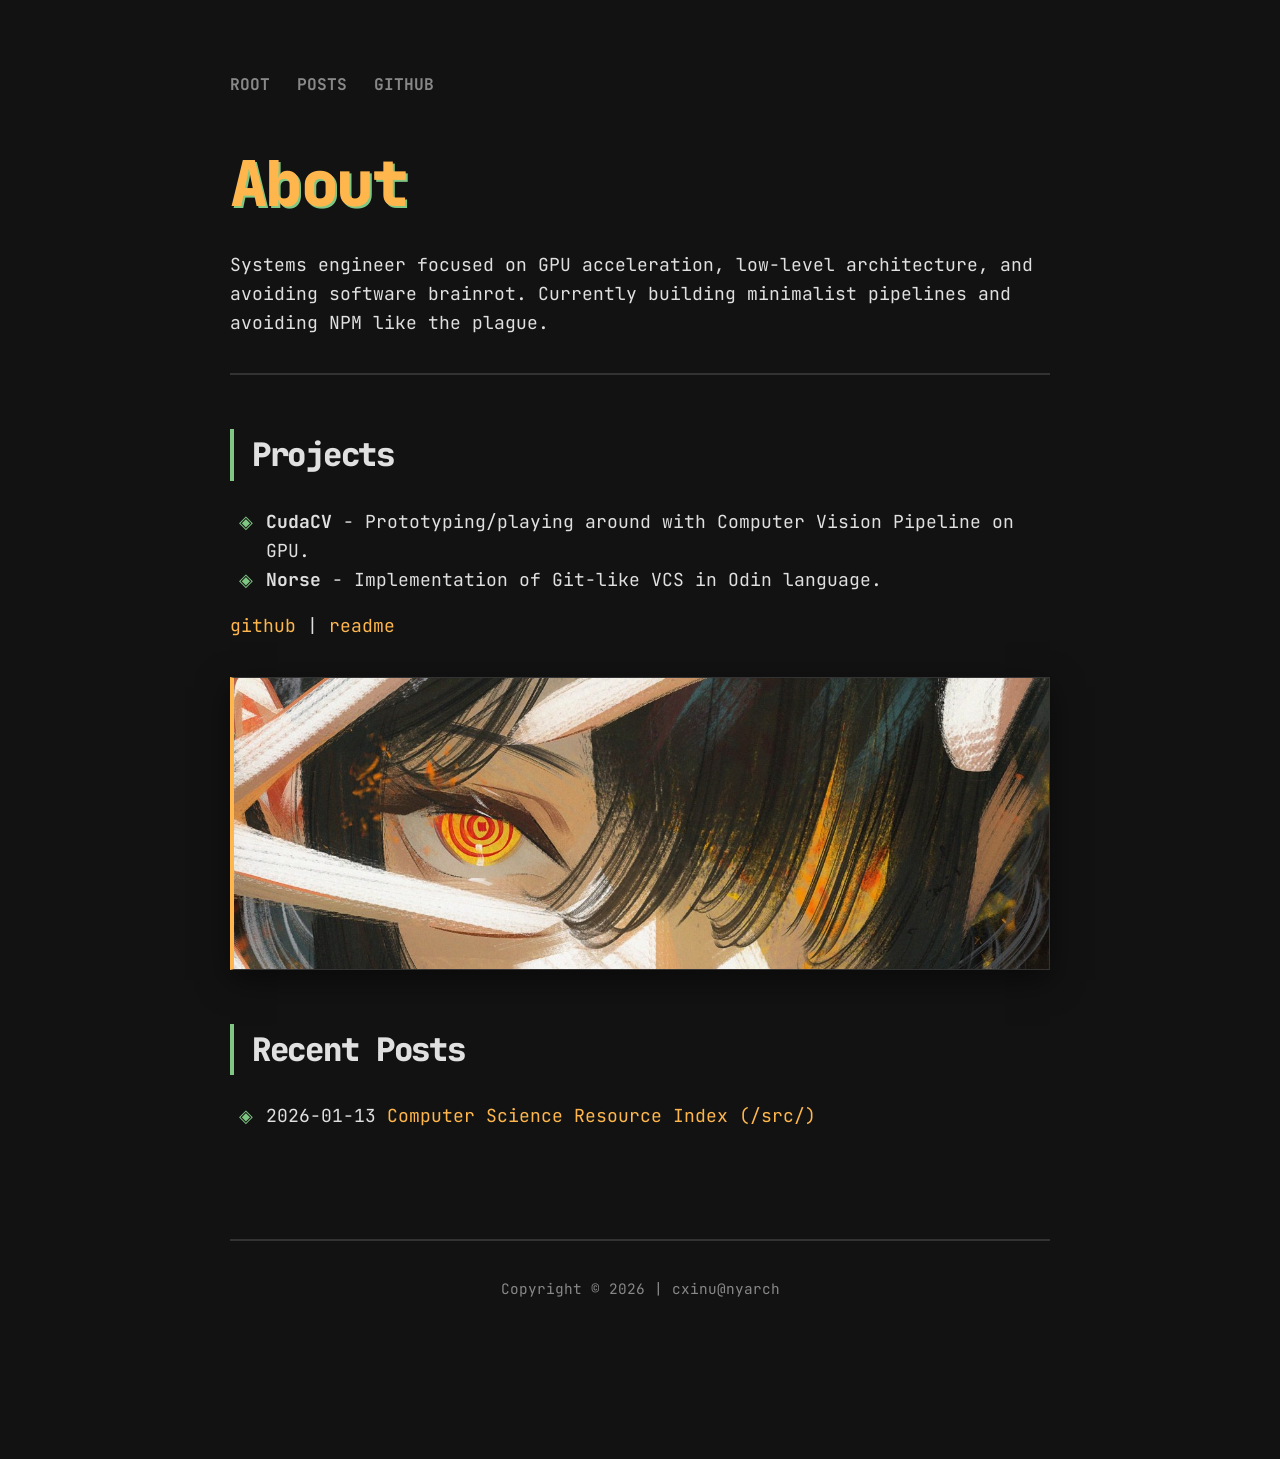
==== index.html @ b87929c8 "Deploying to gh-pages from @ cxinu/cxinu.github.io@9db32c6264796b5e9b99e9b0c9e79bfaf70ac9c3 🚀" ====
<!doctype html>
<html lang="en">
  <head>
    <meta charset="UTF-8" />
    <meta name="viewport" content="width=device-width, initial-scale=1.0" />
    <title></title>
    <style>
      :root {
        --bg: #171021;
        --text-main: #f0f0f4;
      }
      html {
        background-color: var(--bg);
        color: var(--text-main);
        visibility: hidden;
        opacity: 0;
      }
    </style>
    <link rel="preload" href="/style.css" as="style" />
    <link rel="stylesheet" href="/style.css" />
  </head>
  <body>
    <header>
      <nav>
        <a href="/">root</a>
        <a href="/posts/">posts</a>
        <a href="https://github.com/cxinu">github</a>
      </nav>
      <h1></h1>
    </header>

    <main>
      <h1 id="about">About</h1>
<p>Systems engineer focused on GPU acceleration, low-level architecture,
and avoiding software brainrot. Currently building minimalist pipelines
and avoiding NPM like the plague.</p>
<hr />
<h2 id="projects">Projects</h2>
<ul>
<li><strong>CudaCV</strong> - Prototyping/playing around with Computer
Vision Pipeline on GPU.</li>
<li><strong>Norse</strong> - Implementation of Git-like VCS in Odin
language.</li>
</ul>
<p><a href="https://github.com/cxinu">github</a> | <a
href="/readme.html">readme</a></p>
<img width="1280" height="410" src="/namber.jpg" alt="Reze Banner" class="full-width-banner">       <section id="recent-posts">
        <h2>Recent Posts</h2>
        <ul class='post-list'><li><span class='date'>2026-01-13</span> <a href='/posts/src_compilation.html'>Computer Science Resource Index (/src/)</a></li></ul>
      </section>
          </main>

    <footer>
      <hr />
      <p>Copyright © 2026 | cxinu@nyarch</p>
    </footer>
  </body>
</html>
---- style.css ----
@import url("https://fonts.googleapis.com/css2?family=JetBrains+Mono:wght@400;700;800&display=swap");

:root {
  /* Backgrounds - warm grey, not harsh purple/black */
  --bg: #121212; /* Material Design dark - proven for readability */
  --surface: #1e1e1e; /* Cards, tables, nav */
  --code-bg: #1a1a1a; /* Code blocks - subtle lift from bg */

  /* Text - amber/warm tones reduce blue light strain */
  --text-main: #e0e0e0; /* 87% white - max readability without harshness */
  --text-dim: #888888; /* 54% white - meets WCAG AA for secondary text */

  /* Accents - amber/orange is easiest on eyes in dark mode */
  --accent: #ffb74d; /* Soft amber - high visibility, low strain */
  --secondary: #81c784; /* Muted green - complements amber */

  /* Borders */
  --border: #333333; /* Subtle 20% white */
}

html {
  font-size: 18px;

  visibility: visible;
  opacity: 1;
  transition: opacity 0.3s ease;
}

body {
  background-color: var(--bg);
  color: var(--text-main);
  font-family: "JetBrains Mono", "Fira Code", monospace;
  line-height: 1.6; /* Increased line-height for airiness */
  max-width: 820px;
  margin: 0 auto;
  padding: 4rem 2rem;
  -webkit-font-smoothing: antialiased;
  font-size: 1rem; /* This now refers to the 18px base */
  overflow-x: hidden;
}

/* Typography */
h1,
h2,
h3 {
  font-weight: 800;
  margin-top: 3rem;
  color: var(--text-main);
  letter-spacing: -0.04em;
}

h1 {
  font-size: clamp(2.5rem, 8vw, 3.5rem);
  line-height: 1;
  margin-bottom: 2rem;
  color: var(--accent);
  text-shadow: 2px 2px 0px var(--secondary); /* Retro-modern offset */
}

h2 {
  font-size: 1.8rem;
  color: var(--text-main);
  border-left: 4px solid var(--secondary);
  padding-left: 1rem;
}

a {
  color: var(--accent);
  text-decoration: none;
  transition: all 0.2s ease-in-out;
}

a:hover {
  color: var(--text-main);
  background: linear-gradient(0deg, var(--accent) 2px, transparent 2px);
}

/* Technical Blocks - Fixed Borders & Font Size */
pre.sourceCode {
  font-size: 0.95rem;
  line-height: 1.6;
  margin: 1.25rem 0;
  padding: 1rem;
  overflow-x: auto;
  border-radius: 2px;
  border: 1px solid var(--border);
  border-left: 4px solid var(--accent);
  background-color: var(--code-bg);
  -webkit-overflow-scrolling: touch;
}

div.sourceCode > pre > code {
  background: transparent !important;
  padding: 0 !important;
  color: var(--text-main);
  font-family: "JetBrains Mono", "Fira Code", monospace;
  font-size: inherit;
}

.kw {
  color: var(--accent);
  font-weight: bold;
} /* Keywords */
.st,
.ch {
  color: var(--secondary);
} /* Strings/Chars */
.dv,
.bn,
.fl {
  color: var(--secondary);
} /* Numbers */
.co {
  color: var(--text-dim);
  font-style: italic;
} /* Comments */
.fu {
  color: #fff;
} /* Functions */

/* Navigation */
header {
  margin-bottom: 2rem;
}

nav {
  display: flex;
  flex-wrap: wrap;
  gap: 1.5rem;
  margin-bottom: 3rem;
  font-weight: 700;
}

nav a {
  background: none !important; /* Overriding the link gradient for nav */
  color: var(--text-dim) !important;
  font-size: 0.9rem;
  text-transform: uppercase;
  border: none !important;
}

nav a:hover {
  color: var(--accent) !important;
}

/* Footer & hr */
footer {
  margin-top: 6rem;
  padding-bottom: 4rem;
  color: var(--text-dim);
  font-size: 0.8rem;
  text-align: center;
}

hr {
  border: 0.5px solid var(--border);
  margin: 2rem 0;
}

/* Bullet Points */
ul {
  padding-left: 0.5rem;
}
li {
  list-style: none;
  padding-left: 1.5rem;
  position: relative;
}

li::before {
  content: "◈";
  position: absolute;
  left: 0;
  color: var(--secondary);
}

/* Tables */
.table-container {
  width: 100%;
  overflow-x: auto;
  -webkit-overflow-scrolling: touch;
}

table {
  width: 100%;
  margin: 3rem 0;
  border-collapse: collapse;
  min-width: 500px;
}

th {
  text-align: left;
  text-transform: uppercase;
  font-size: 0.75rem;
  color: var(--text-dim);
  padding: 1rem;
  background: var(--surface);
}

td {
  padding: 1rem;
  border-bottom: 1px solid var(--border);
}

/* Selection */
::selection {
  background: var(--accent);
  color: var(--bg);
}

/* Styling for images rendered via Markdown */
img {
  max-width: 100%;
  height: auto;
  display: block;
  margin: 2rem 0;

  /* Matching your 'sourceCode' block style */
  border: 1px solid var(--border);
  border-left: 4px solid var(--accent);

  /* Soft glow/shadow for the noir look */
  box-shadow: 0 4px 20px rgba(0, 0, 0, 0.4);
}

img.full-width-banner {
  width: 150%;
  height: auto;
  display: block;
  margin: 2rem 0;

  border: 1px solid var(--border);
  border-left: 4px solid var(--accent);

  box-shadow: 0 10px 30px rgba(0, 0, 0, 0.5);
  box-sizing: border-box; /* Removes any default padding from parent elements */
}

@media (max-width: 768px) {
  body {
    padding: 2rem 1.25rem; /* Tighter padding for mobile */
  }

  h1 {
    text-shadow: 1.5px 1.5px 0px var(--secondary); /* Subtle shadow reduction */
    margin: 1.5rem 0;
  }

  nav {
    gap: 2rem;
    justify-content: center; /* Center nav on mobile */
    margin-bottom: 0rem;
  }

  nav a {
    font-size: 0.8rem;
  }

  /* Reduce spacing for mobile flow */
  h2 {
    font-size: 1.5rem;
    margin-top: 2rem;
  }

  footer {
    margin-top: 4rem;
  }
}

/* Handling extremely small screens */
@media (max-width: 480px) {
  html {
    font-size: 15px; /* Slightly smaller base for very small phones */
  }
}
---- style.css ----
@import url("https://fonts.googleapis.com/css2?family=JetBrains+Mono:wght@400;700;800&display=swap");

:root {
  /* Backgrounds - warm grey, not harsh purple/black */
  --bg: #121212; /* Material Design dark - proven for readability */
  --surface: #1e1e1e; /* Cards, tables, nav */
  --code-bg: #1a1a1a; /* Code blocks - subtle lift from bg */

  /* Text - amber/warm tones reduce blue light strain */
  --text-main: #e0e0e0; /* 87% white - max readability without harshness */
  --text-dim: #888888; /* 54% white - meets WCAG AA for secondary text */

  /* Accents - amber/orange is easiest on eyes in dark mode */
  --accent: #ffb74d; /* Soft amber - high visibility, low strain */
  --secondary: #81c784; /* Muted green - complements amber */

  /* Borders */
  --border: #333333; /* Subtle 20% white */
}

html {
  font-size: 18px;

  visibility: visible;
  opacity: 1;
  transition: opacity 0.3s ease;
}

body {
  background-color: var(--bg);
  color: var(--text-main);
  font-family: "JetBrains Mono", "Fira Code", monospace;
  line-height: 1.6; /* Increased line-height for airiness */
  max-width: 820px;
  margin: 0 auto;
  padding: 4rem 2rem;
  -webkit-font-smoothing: antialiased;
  font-size: 1rem; /* This now refers to the 18px base */
  overflow-x: hidden;
}

/* Typography */
h1,
h2,
h3 {
  font-weight: 800;
  margin-top: 3rem;
  color: var(--text-main);
  letter-spacing: -0.04em;
}

h1 {
  font-size: clamp(2.5rem, 8vw, 3.5rem);
  line-height: 1;
  margin-bottom: 2rem;
  color: var(--accent);
  text-shadow: 2px 2px 0px var(--secondary); /* Retro-modern offset */
}

h2 {
  font-size: 1.8rem;
  color: var(--text-main);
  border-left: 4px solid var(--secondary);
  padding-left: 1rem;
}

a {
  color: var(--accent);
  text-decoration: none;
  transition: all 0.2s ease-in-out;
}

a:hover {
  color: var(--text-main);
  background: linear-gradient(0deg, var(--accent) 2px, transparent 2px);
}

/* Technical Blocks - Fixed Borders & Font Size */
pre.sourceCode {
  font-size: 0.95rem;
  line-height: 1.6;
  margin: 1.25rem 0;
  padding: 1rem;
  overflow-x: auto;
  border-radius: 2px;
  border: 1px solid var(--border);
  border-left: 4px solid var(--accent);
  background-color: var(--code-bg);
  -webkit-overflow-scrolling: touch;
}

div.sourceCode > pre > code {
  background: transparent !important;
  padding: 0 !important;
  color: var(--text-main);
  font-family: "JetBrains Mono", "Fira Code", monospace;
  font-size: inherit;
}

.kw {
  color: var(--accent);
  font-weight: bold;
} /* Keywords */
.st,
.ch {
  color: var(--secondary);
} /* Strings/Chars */
.dv,
.bn,
.fl {
  color: var(--secondary);
} /* Numbers */
.co {
  color: var(--text-dim);
  font-style: italic;
} /* Comments */
.fu {
  color: #fff;
} /* Functions */

/* Navigation */
header {
  margin-bottom: 2rem;
}

nav {
  display: flex;
  flex-wrap: wrap;
  gap: 1.5rem;
  margin-bottom: 3rem;
  font-weight: 700;
}

nav a {
  background: none !important; /* Overriding the link gradient for nav */
  color: var(--text-dim) !important;
  font-size: 0.9rem;
  text-transform: uppercase;
  border: none !important;
}

nav a:hover {
  color: var(--accent) !important;
}

/* Footer & hr */
footer {
  margin-top: 6rem;
  padding-bottom: 4rem;
  color: var(--text-dim);
  font-size: 0.8rem;
  text-align: center;
}

hr {
  border: 0.5px solid var(--border);
  margin: 2rem 0;
}

/* Bullet Points */
ul {
  padding-left: 0.5rem;
}
li {
  list-style: none;
  padding-left: 1.5rem;
  position: relative;
}

li::before {
  content: "◈";
  position: absolute;
  left: 0;
  color: var(--secondary);
}

/* Tables */
.table-container {
  width: 100%;
  overflow-x: auto;
  -webkit-overflow-scrolling: touch;
}

table {
  width: 100%;
  margin: 3rem 0;
  border-collapse: collapse;
  min-width: 500px;
}

th {
  text-align: left;
  text-transform: uppercase;
  font-size: 0.75rem;
  color: var(--text-dim);
  padding: 1rem;
  background: var(--surface);
}

td {
  padding: 1rem;
  border-bottom: 1px solid var(--border);
}

/* Selection */
::selection {
  background: var(--accent);
  color: var(--bg);
}

/* Styling for images rendered via Markdown */
img {
  max-width: 100%;
  height: auto;
  display: block;
  margin: 2rem 0;

  /* Matching your 'sourceCode' block style */
  border: 1px solid var(--border);
  border-left: 4px solid var(--accent);

  /* Soft glow/shadow for the noir look */
  box-shadow: 0 4px 20px rgba(0, 0, 0, 0.4);
}

img.full-width-banner {
  width: 150%;
  height: auto;
  display: block;
  margin: 2rem 0;

  border: 1px solid var(--border);
  border-left: 4px solid var(--accent);

  box-shadow: 0 10px 30px rgba(0, 0, 0, 0.5);
  box-sizing: border-box; /* Removes any default padding from parent elements */
}

@media (max-width: 768px) {
  body {
    padding: 2rem 1.25rem; /* Tighter padding for mobile */
  }

  h1 {
    text-shadow: 1.5px 1.5px 0px var(--secondary); /* Subtle shadow reduction */
    margin: 1.5rem 0;
  }

  nav {
    gap: 2rem;
    justify-content: center; /* Center nav on mobile */
    margin-bottom: 0rem;
  }

  nav a {
    font-size: 0.8rem;
  }

  /* Reduce spacing for mobile flow */
  h2 {
    font-size: 1.5rem;
    margin-top: 2rem;
  }

  footer {
    margin-top: 4rem;
  }
}

/* Handling extremely small screens */
@media (max-width: 480px) {
  html {
    font-size: 15px; /* Slightly smaller base for very small phones */
  }
}
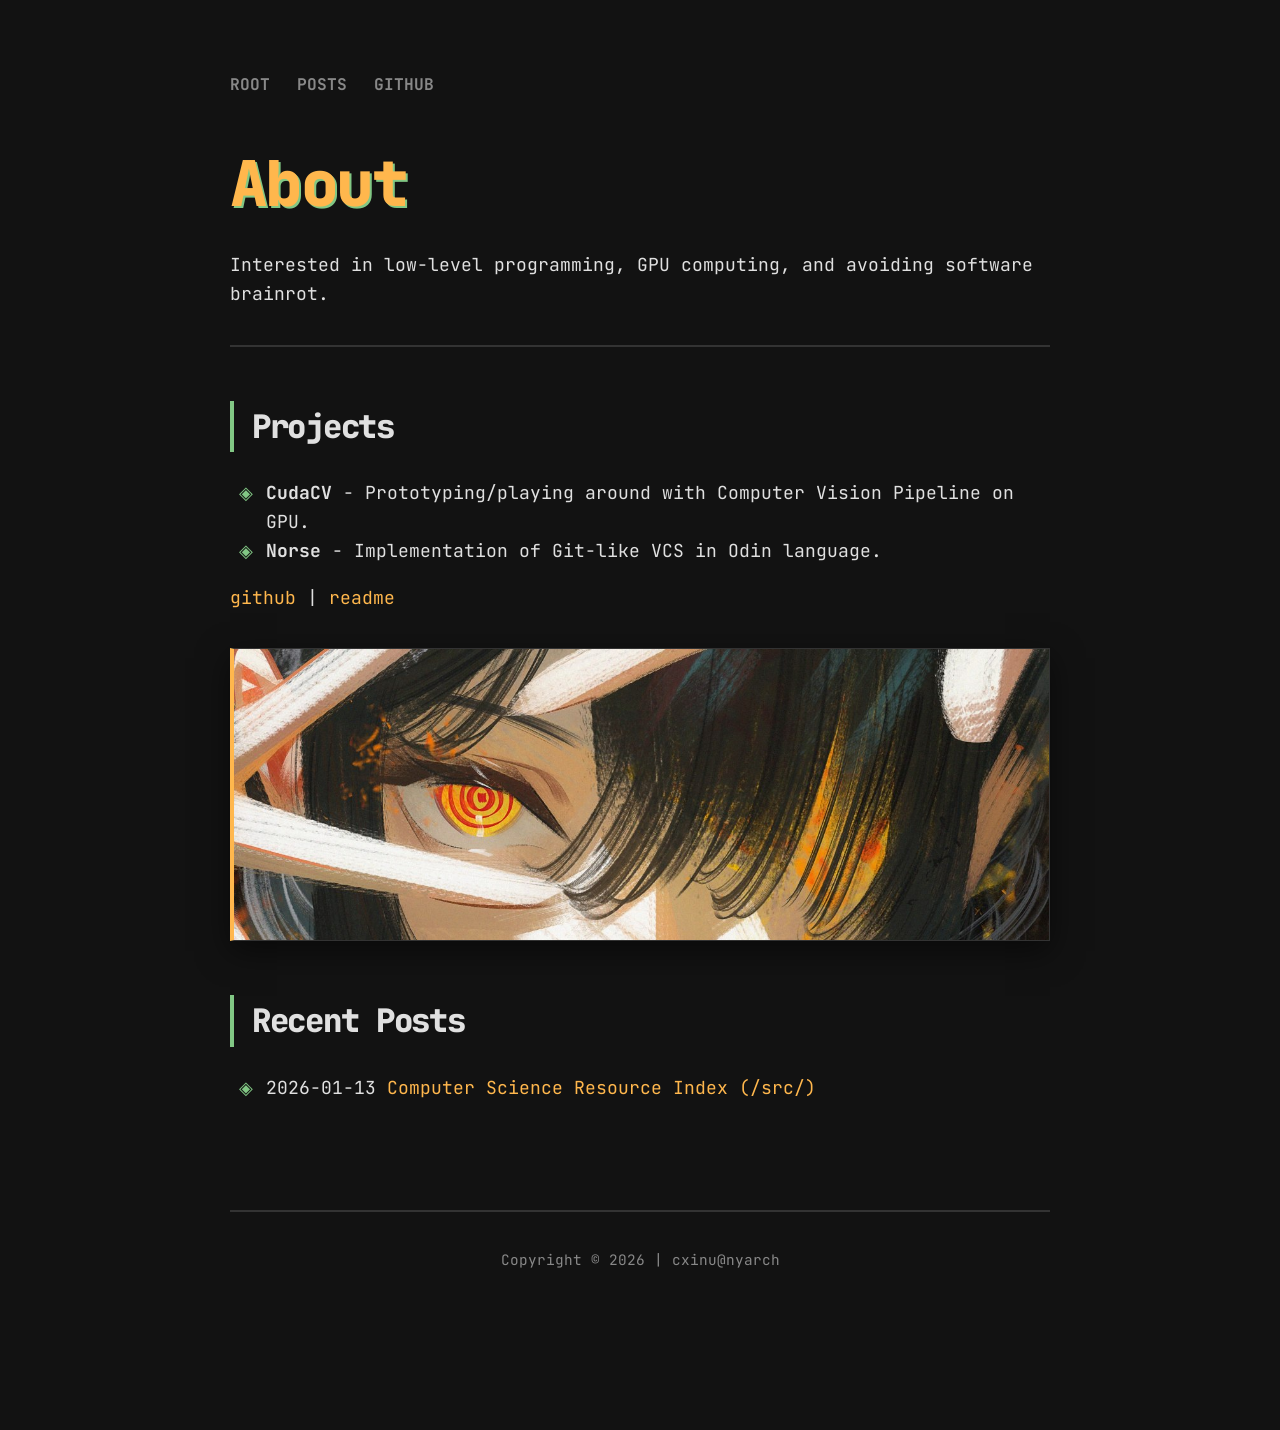
==== commit 3159fe4d: "Deploying to gh-pages from @ cxinu/cxinu.github.io@fb3593a546b38d68cb28f20b3c7fe7ab348e4f0b 🚀" ====
--- a/index.html
+++ b/index.html
@@ -31,9 +31,8 @@
 
     <main>
       <h1 id="about">About</h1>
-<p>Systems engineer focused on GPU acceleration, low-level architecture,
-and avoiding software brainrot. Currently building minimalist pipelines
-and avoiding NPM like the plague.</p>
+<p>Interested in low-level programming, GPU computing, and avoiding
+software brainrot.</p>
 <hr />
 <h2 id="projects">Projects</h2>
 <ul>
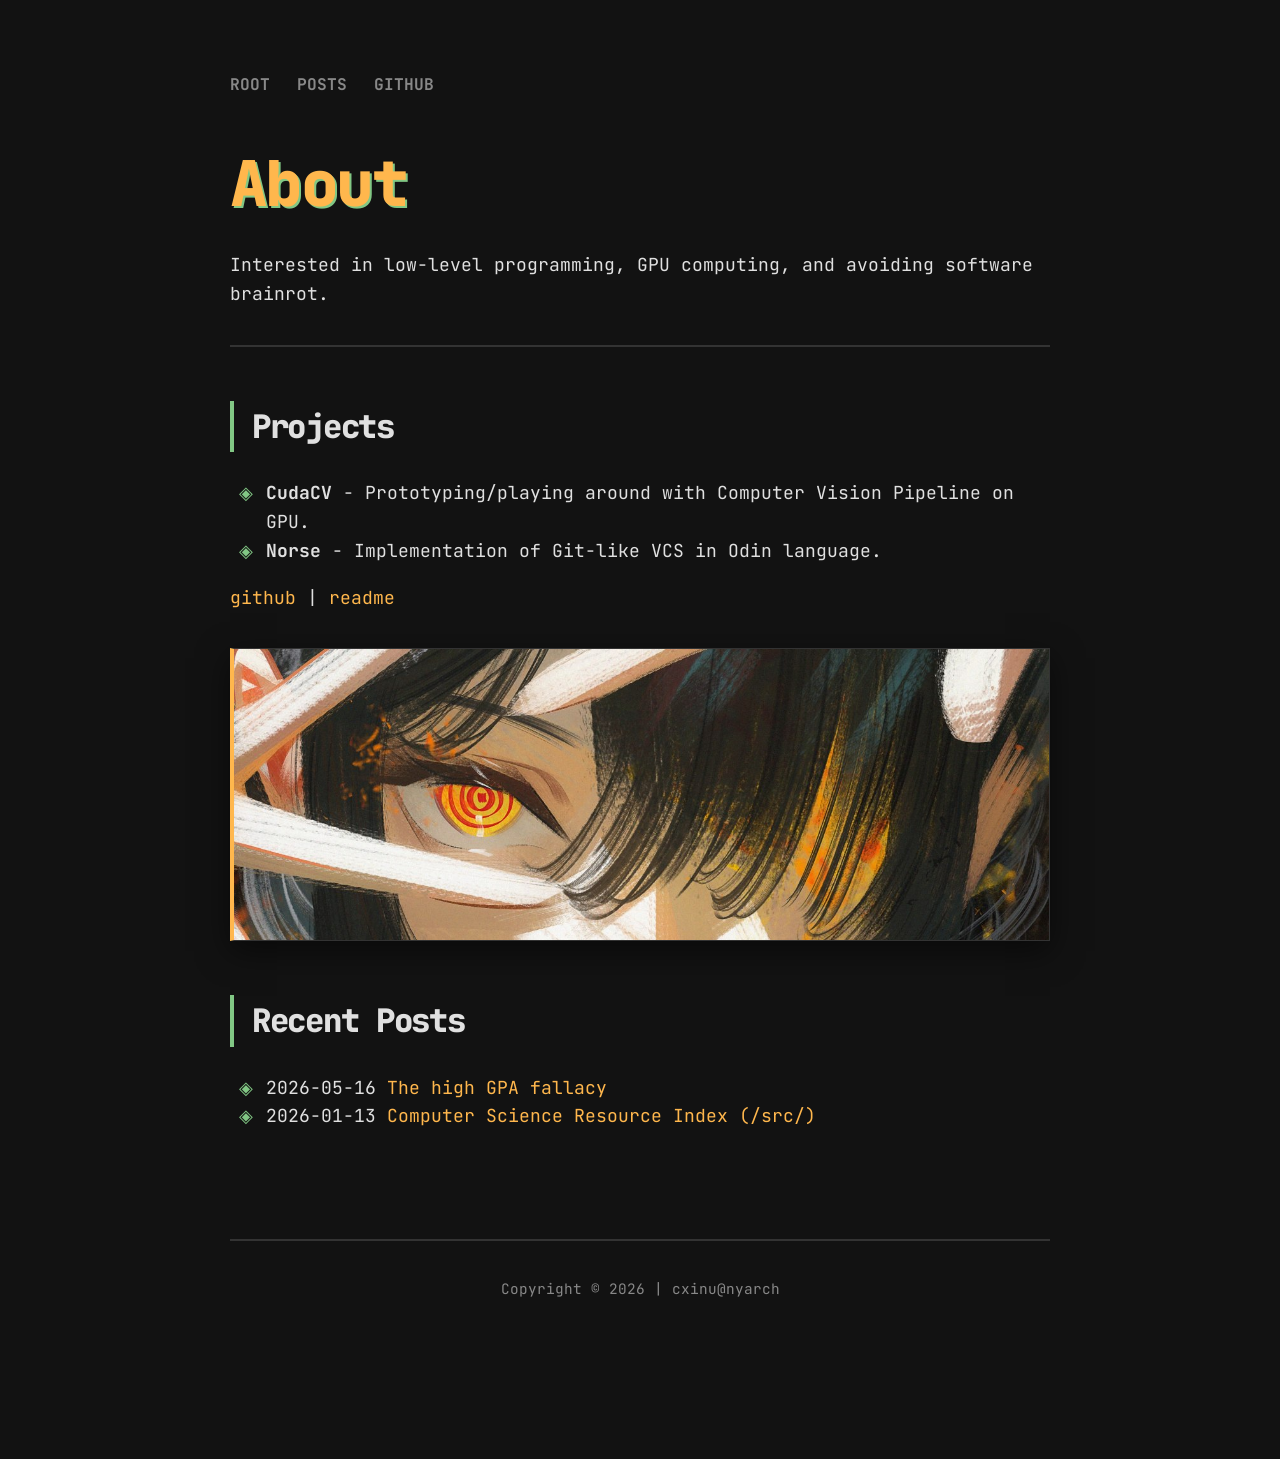
==== commit 189fea63: "Deploying to gh-pages from @ cxinu/cxinu.github.io@1834432ec4cec4b5831ed2e80efe052ad55216d0 🚀" ====
--- a/index.html
+++ b/index.html
@@ -45,7 +45,7 @@
 href="/readme.html">readme</a></p>
 <img width="1280" height="410" src="/namber.jpg" alt="Reze Banner" class="full-width-banner">       <section id="recent-posts">
         <h2>Recent Posts</h2>
-        <ul class='post-list'><li><span class='date'>2026-01-13</span> <a href='/posts/src_compilation.html'>Computer Science Resource Index (/src/)</a></li></ul>
+        <ul class='post-list'><li><span class='date'>2026-05-16</span> <a href='/posts/high GPA fallacy.html'>The high GPA fallacy</a></li><li><span class='date'>2026-01-13</span> <a href='/posts/src_compilation.html'>Computer Science Resource Index (/src/)</a></li></ul>
       </section>
           </main>
 
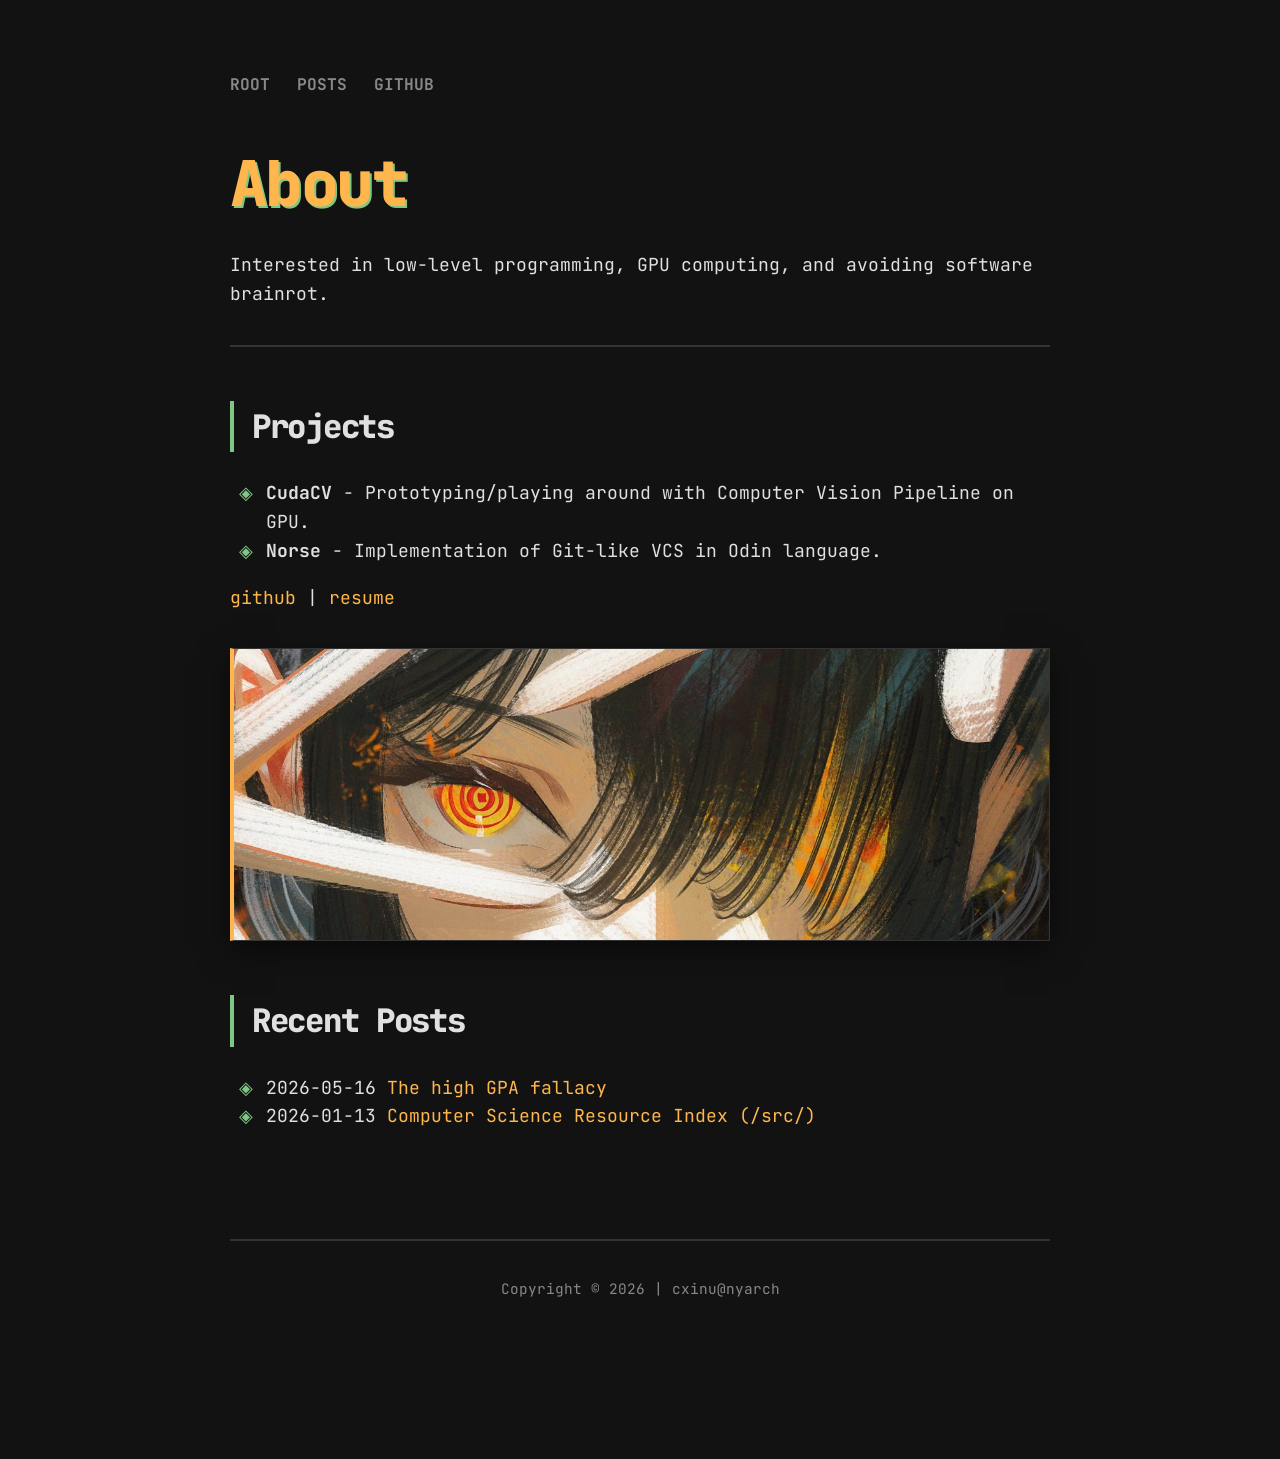
==== commit 9d87a7ee: "Deploying to gh-pages from @ cxinu/cxinu.github.io@52cdb68c934bab3043720d1aa2394391263160cb 🚀" ====
--- a/index.html
+++ b/index.html
@@ -42,7 +42,7 @@
 language.</li>
 </ul>
 <p><a href="https://github.com/cxinu">github</a> | <a
-href="/readme.html">readme</a></p>
+href="/resume.pdf">resume</a></p>
 <img width="1280" height="410" src="/namber.jpg" alt="Reze Banner" class="full-width-banner">       <section id="recent-posts">
         <h2>Recent Posts</h2>
         <ul class='post-list'><li><span class='date'>2026-05-16</span> <a href='/posts/high GPA fallacy.html'>The high GPA fallacy</a></li><li><span class='date'>2026-01-13</span> <a href='/posts/src_compilation.html'>Computer Science Resource Index (/src/)</a></li></ul>
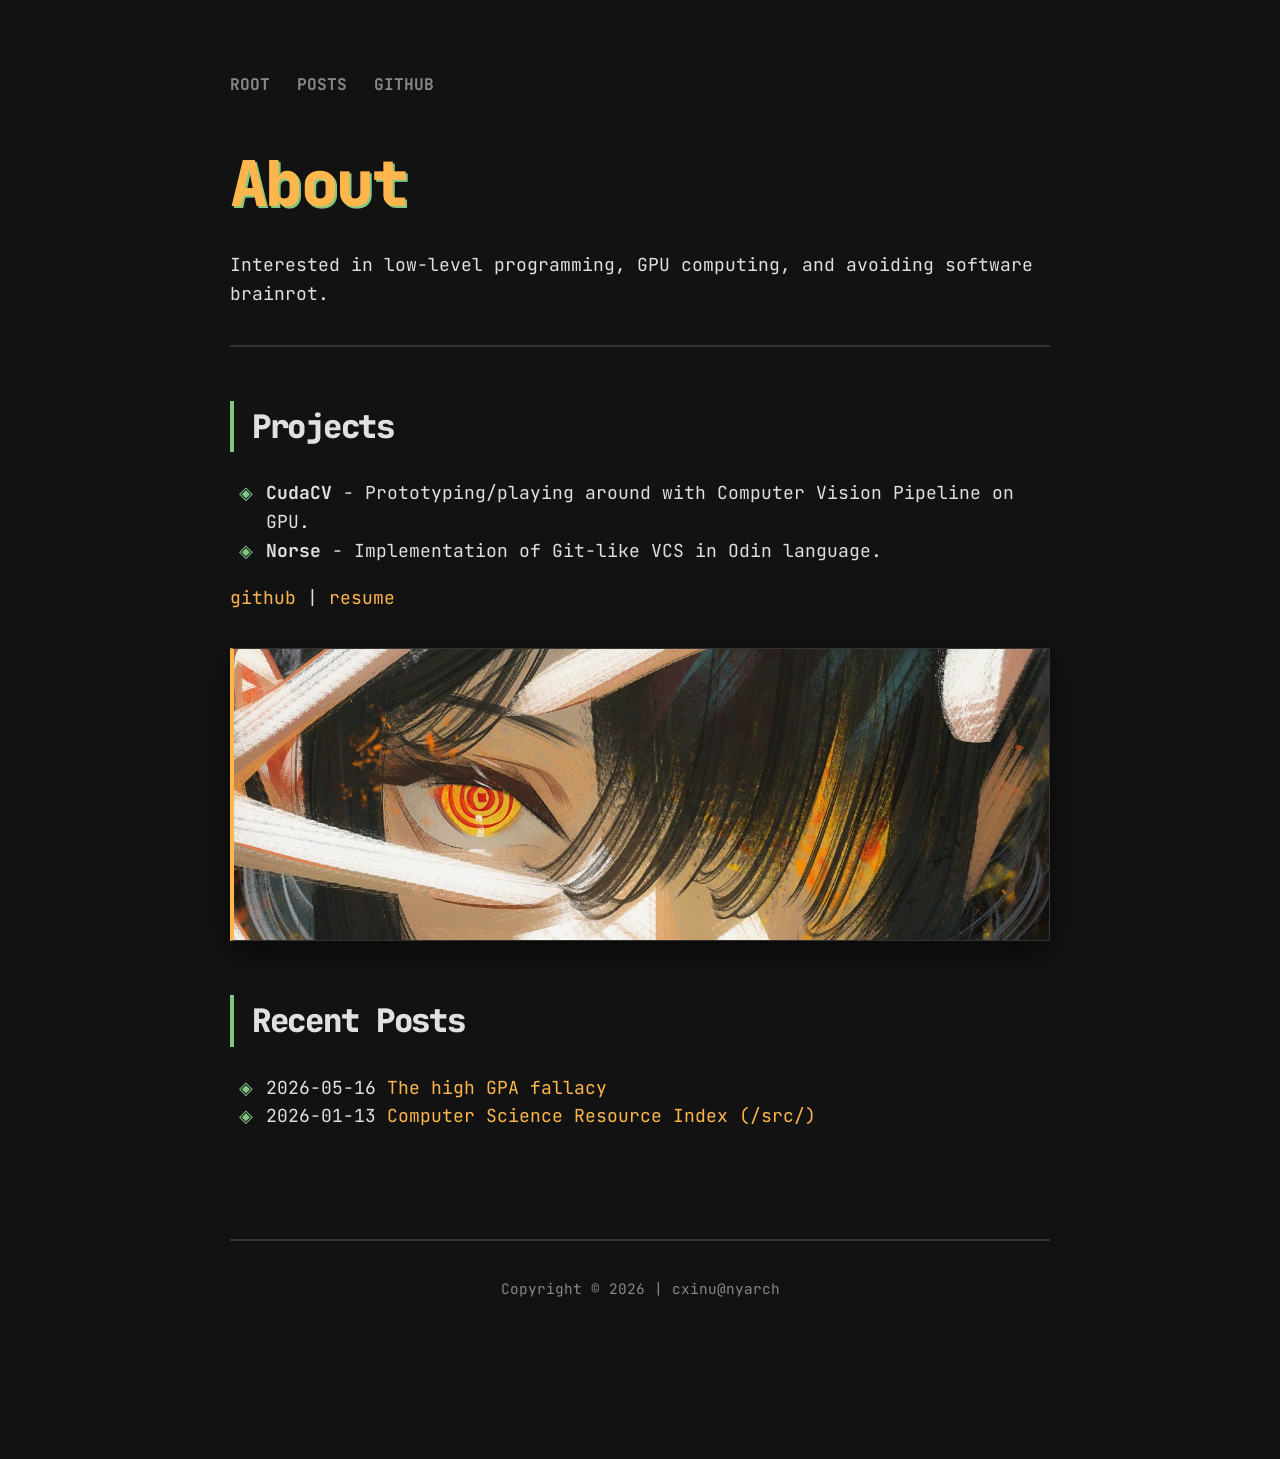
==== commit fda21acf: "Deploying to gh-pages from @ cxinu/cxinu.github.io@ad06ab7c751e2a6c40d5df7db42d0552295a5f16 🚀" ====
--- a/index.html
+++ b/index.html
@@ -20,6 +20,7 @@
     <link rel="stylesheet" href="/style.css" />
   </head>
   <body>
+    <canvas id="gol-bg"></canvas>
     <header>
       <nav>
         <a href="/">root</a>
@@ -53,5 +54,6 @@
       <hr />
       <p>Copyright © 2026 | cxinu@nyarch</p>
     </footer>
+    <script src="/gol.js"></script>
   </body>
 </html>
--- a/style.css
+++ b/style.css
@@ -37,6 +37,17 @@
   -webkit-font-smoothing: antialiased;
   font-size: 1rem; /* This now refers to the 18px base */
   overflow-x: hidden;
+}
+
+#gol-bg {
+  position: fixed;
+  top: 0;
+  left: 0;
+  width: 100vw;
+  height: 100vh;
+  z-index: -1;
+  pointer-events: none;
+  opacity: 0.6; /* Adjust this to control the overall dimness */
 }
 
 /* Typography */
--- a/style.css
+++ b/style.css
@@ -37,6 +37,17 @@
   -webkit-font-smoothing: antialiased;
   font-size: 1rem; /* This now refers to the 18px base */
   overflow-x: hidden;
+}
+
+#gol-bg {
+  position: fixed;
+  top: 0;
+  left: 0;
+  width: 100vw;
+  height: 100vh;
+  z-index: -1;
+  pointer-events: none;
+  opacity: 0.6; /* Adjust this to control the overall dimness */
 }
 
 /* Typography */
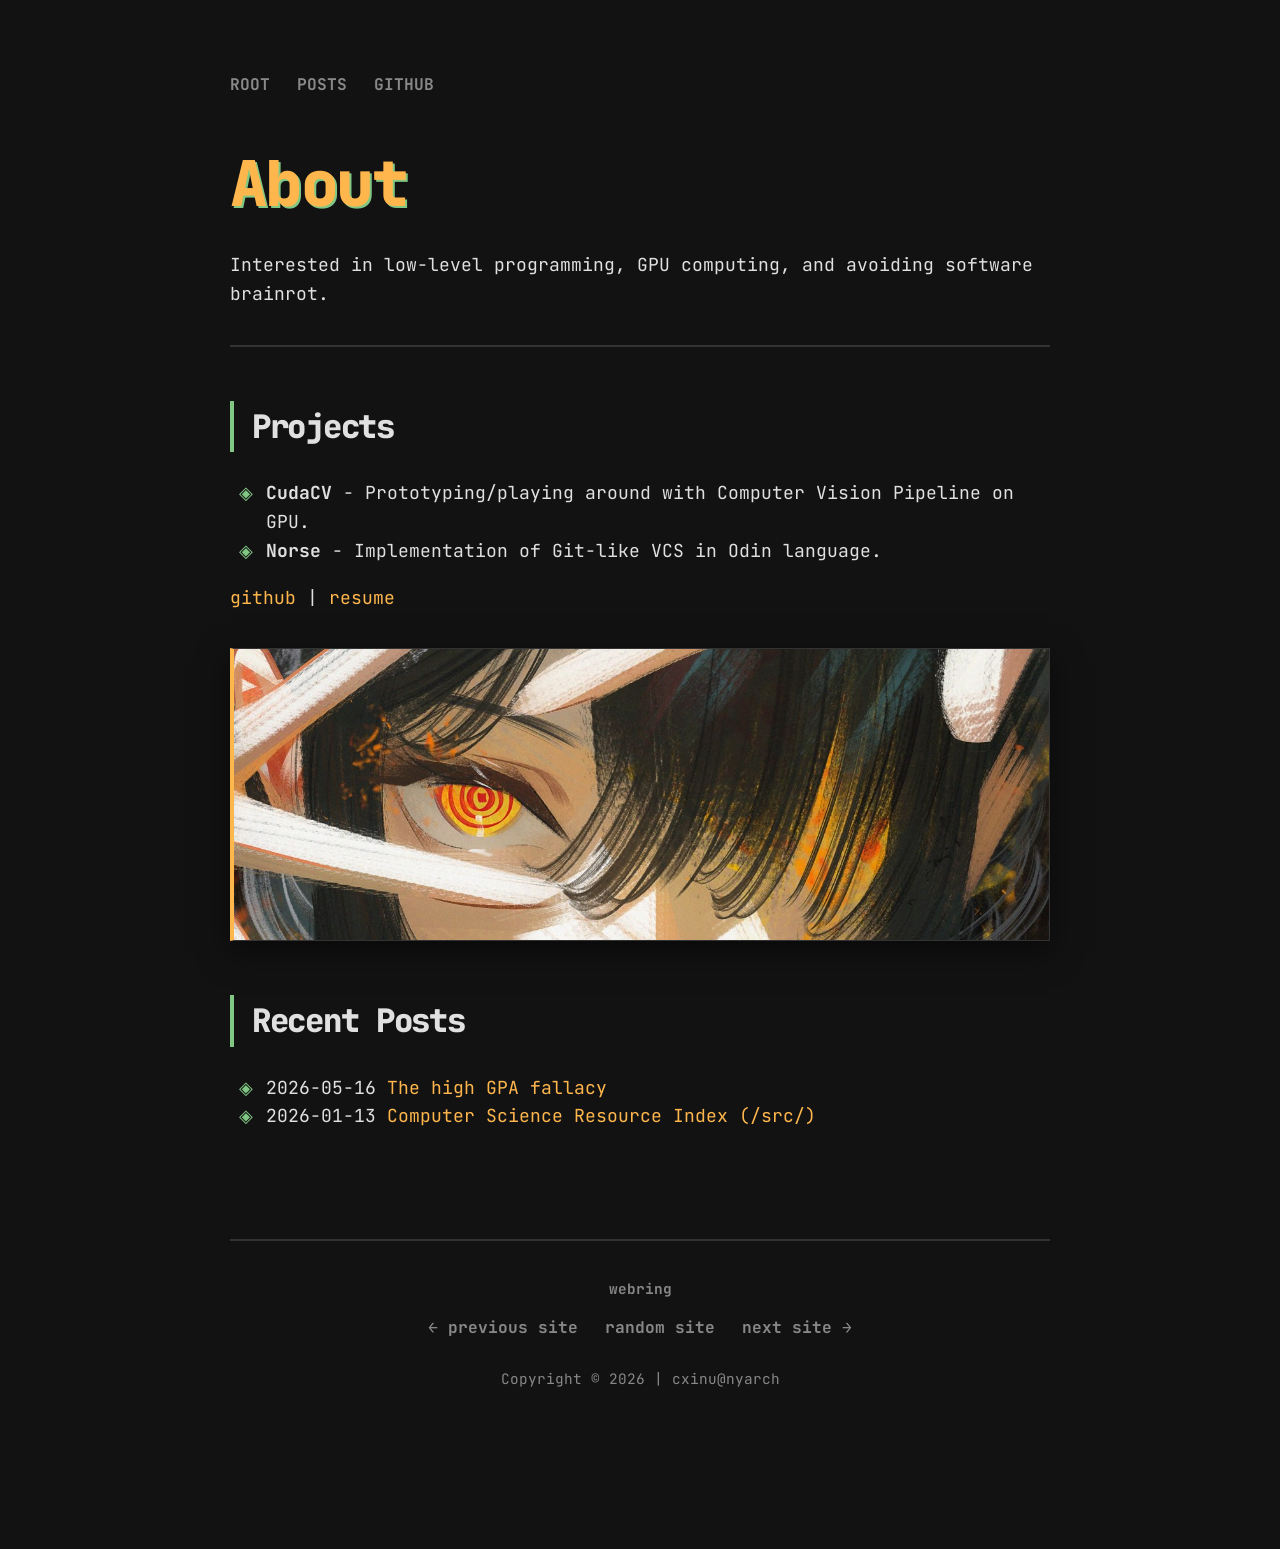
==== commit ed747851: "Deploying to gh-pages from @ cxinu/cxinu.github.io@5c6d5ed48017207629c534806be66191e7512f7e 🚀" ====
--- a/index.html
+++ b/index.html
@@ -52,6 +52,12 @@
 
     <footer>
       <hr />
+      <p><b>webring</b></p>
+      <nav class="webring-nav">
+        <a href="https://ring.seggs.lol/redirect?from=cxinu&dir=prev">← previous site</a>
+        <a href="https://ring.seggs.lol/random">random site</a>
+        <a href="https://ring.seggs.lol/redirect?from=cxinu&dir=next">next site →</a>
+      </nav>
       <p>Copyright © 2026 | cxinu@nyarch</p>
     </footer>
     <script src="/gol.js"></script>
--- a/style.css
+++ b/style.css
@@ -27,7 +27,7 @@
 }
 
 body {
-  background-color: var(--bg);
+  background-color: transparent;
   color: var(--text-main);
   font-family: "JetBrains Mono", "Fira Code", monospace;
   line-height: 1.6; /* Increased line-height for airiness */
@@ -163,6 +163,19 @@
   text-align: center;
 }
 
+/* Webring Navigation Specifics */
+.webring-nav {
+  display: flex;
+  justify-content: center;
+  align-items: center;
+  gap: 1.5rem;
+  margin-bottom: 1.5rem;
+}
+
+.webring-nav a {
+  text-transform: lowercase;
+}
+
 hr {
   border: 0.5px solid var(--border);
   margin: 2rem 0;
@@ -267,6 +280,10 @@
     font-size: 0.8rem;
   }
 
+  .webring-nav {
+    gap: 1rem;
+  }
+
   /* Reduce spacing for mobile flow */
   h2 {
     font-size: 1.5rem;
--- a/style.css
+++ b/style.css
@@ -27,7 +27,7 @@
 }
 
 body {
-  background-color: var(--bg);
+  background-color: transparent;
   color: var(--text-main);
   font-family: "JetBrains Mono", "Fira Code", monospace;
   line-height: 1.6; /* Increased line-height for airiness */
@@ -163,6 +163,19 @@
   text-align: center;
 }
 
+/* Webring Navigation Specifics */
+.webring-nav {
+  display: flex;
+  justify-content: center;
+  align-items: center;
+  gap: 1.5rem;
+  margin-bottom: 1.5rem;
+}
+
+.webring-nav a {
+  text-transform: lowercase;
+}
+
 hr {
   border: 0.5px solid var(--border);
   margin: 2rem 0;
@@ -267,6 +280,10 @@
     font-size: 0.8rem;
   }
 
+  .webring-nav {
+    gap: 1rem;
+  }
+
   /* Reduce spacing for mobile flow */
   h2 {
     font-size: 1.5rem;
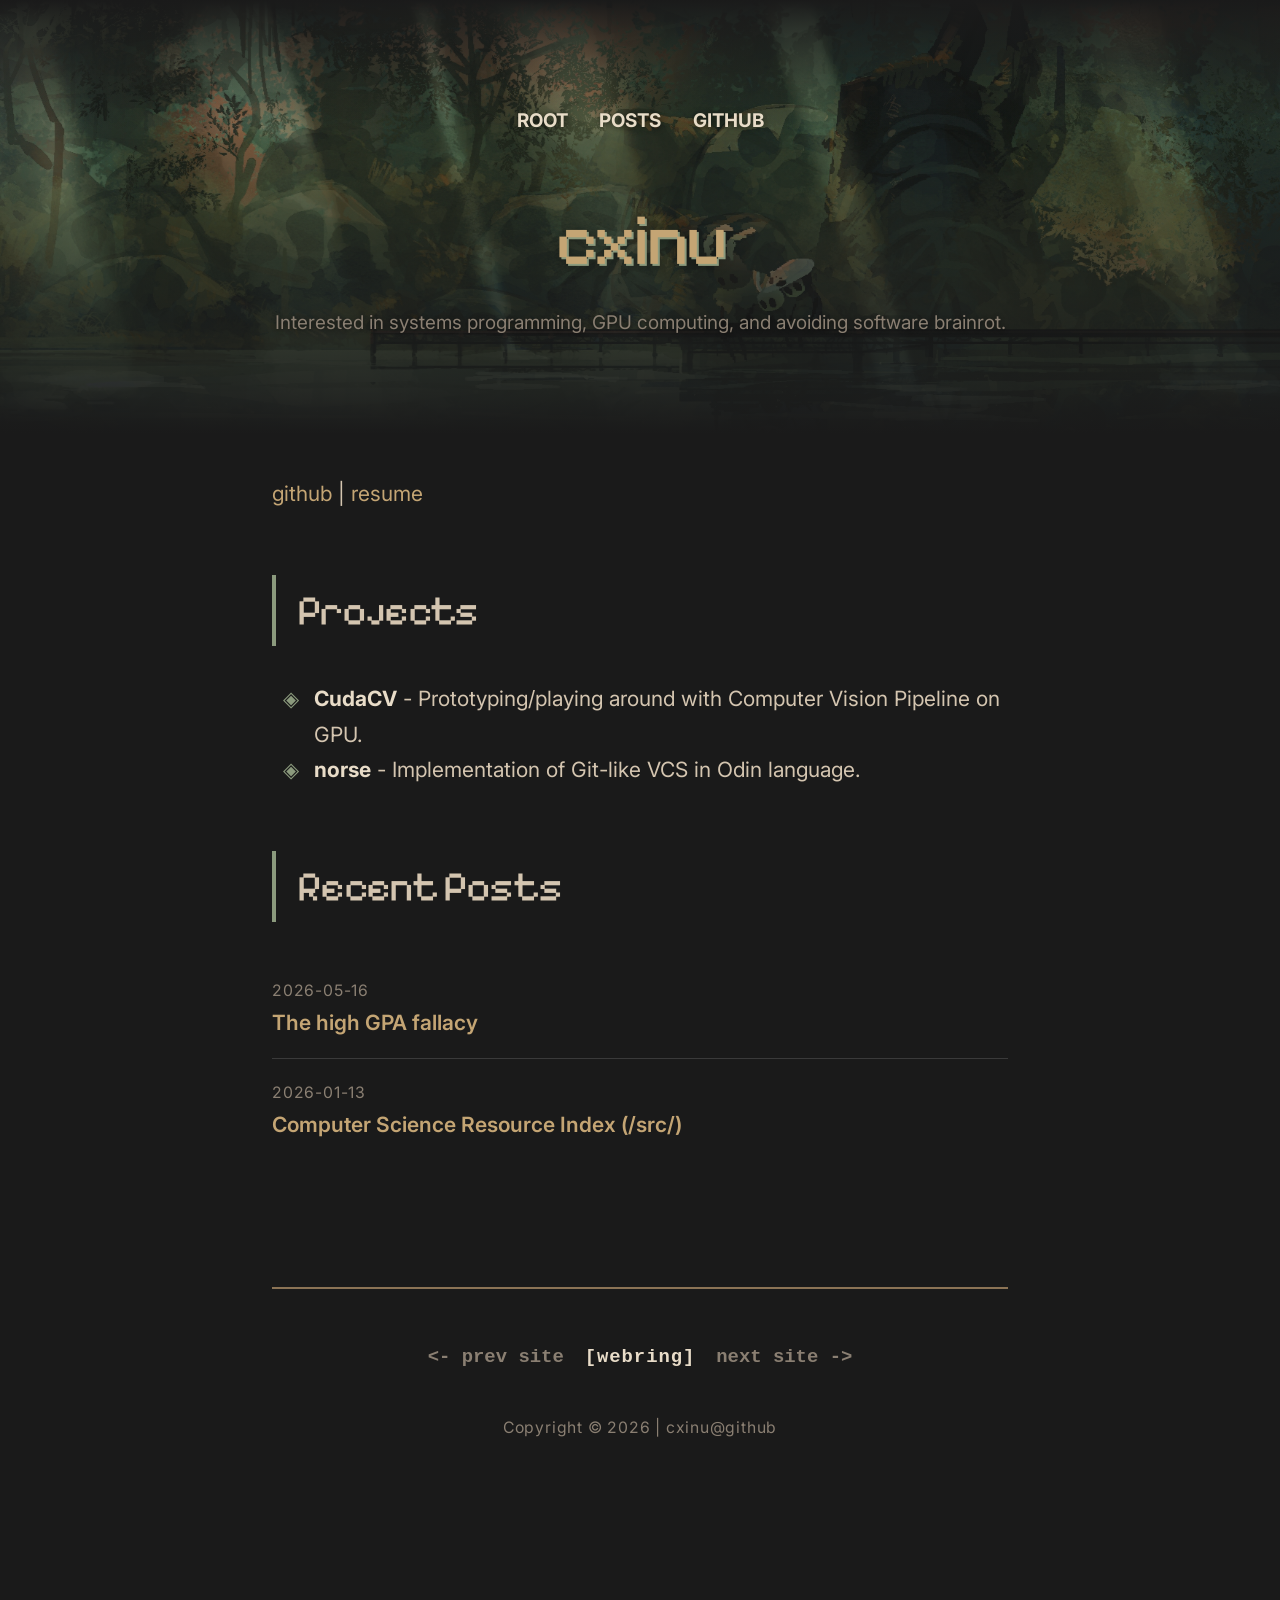
==== commit b3ad83a7: "Deploying to gh-pages from @ cxinu/cxinu.github.io@d330578e21a66f86831760a5b21f3cdea8de8b86 🚀" ====
--- a/index.html
+++ b/index.html
@@ -3,11 +3,11 @@
   <head>
     <meta charset="UTF-8" />
     <meta name="viewport" content="width=device-width, initial-scale=1.0" />
-    <title></title>
+    <title>cxinu</title>
     <style>
       :root {
-        --bg: #171021;
-        --text-main: #f0f0f4;
+        --bg: #1a1a1a;
+        --text-main: #d4c5b0;
       }
       html {
         background-color: var(--bg);
@@ -20,31 +20,28 @@
     <link rel="stylesheet" href="/style.css" />
   </head>
   <body>
-    <canvas id="gol-bg"></canvas>
-    <header>
-      <nav>
+
+        <header class="hero" style="--hero-img: url('/hk-lake.png')">
+                <nav>
         <a href="/">root</a>
         <a href="/posts/">posts</a>
         <a href="https://github.com/cxinu">github</a>
       </nav>
-      <h1></h1>
-    </header>
+      <h1>cxinu</h1>
+            <p class="tagline">Interested in systems programming, GPU computing, and avoiding software brainrot.</p>
+          </header>
 
     <main>
-      <h1 id="about">About</h1>
-<p>Interested in low-level programming, GPU computing, and avoiding
-software brainrot.</p>
-<hr />
+            <p><a href="https://github.com/cxinu">github</a> | <a
+href="/resume.pdf">resume</a></p>
 <h2 id="projects">Projects</h2>
 <ul>
-<li><strong>CudaCV</strong> - Prototyping/playing around with Computer
-Vision Pipeline on GPU.</li>
-<li><strong>Norse</strong> - Implementation of Git-like VCS in Odin
-language.</li>
-</ul>
-<p><a href="https://github.com/cxinu">github</a> | <a
-href="/resume.pdf">resume</a></p>
-<img width="1280" height="410" src="/namber.jpg" alt="Reze Banner" class="full-width-banner">       <section id="recent-posts">
+<li><a
+href="https://github.com/cxinu/CudaCV"><strong>CudaCV</strong></a> -
+Prototyping/playing around with Computer Vision Pipeline on GPU.</li>
+<li><a href="https://github.com/cxinu/norse"><strong>norse</strong></a>
+- Implementation of Git-like VCS in Odin language.</li>
+</ul>       <section id="recent-posts">
         <h2>Recent Posts</h2>
         <ul class='post-list'><li><span class='date'>2026-05-16</span> <a href='/posts/high GPA fallacy.html'>The high GPA fallacy</a></li><li><span class='date'>2026-01-13</span> <a href='/posts/src_compilation.html'>Computer Science Resource Index (/src/)</a></li></ul>
       </section>
@@ -52,13 +49,12 @@
 
     <footer>
       <hr />
-      <p><b>webring</b></p>
       <nav class="webring-nav">
-        <a href="https://ring.seggs.lol/redirect?from=cxinu&dir=prev">← previous site</a>
-        <a href="https://ring.seggs.lol/random">random site</a>
-        <a href="https://ring.seggs.lol/redirect?from=cxinu&dir=next">next site →</a>
+        <a href="https://ring.seggs.lol/redirect?from=cxinu&dir=prev"><- prev site</a>
+        <a href="https://ring.seggs.lol/random" class="webring-label">[WEBRING]</a>
+        <a href="https://ring.seggs.lol/redirect?from=cxinu&dir=next">next site -></a>
       </nav>
-      <p>Copyright © 2026 | cxinu@nyarch</p>
+      <p>Copyright © 2026 | cxinu@github</p>
     </footer>
     <script src="/gol.js"></script>
   </body>
--- a/style.css
+++ b/style.css
@@ -1,25 +1,38 @@
-@import url("https://fonts.googleapis.com/css2?family=JetBrains+Mono:wght@400;700;800&display=swap");
+@import url('https://fonts.googleapis.com/css2?family=Pixelify+Sans&family=Inter:ital,opsz,wght@0,14..32,400..700;1,14..32,400..700&display=swap');
 
 :root {
-  /* Backgrounds - warm grey, not harsh purple/black */
-  --bg: #121212; /* Material Design dark - proven for readability */
-  --surface: #1e1e1e; /* Cards, tables, nav */
-  --code-bg: #1a1a1a; /* Code blocks - subtle lift from bg */
-
-  /* Text - amber/warm tones reduce blue light strain */
-  --text-main: #e0e0e0; /* 87% white - max readability without harshness */
-  --text-dim: #888888; /* 54% white - meets WCAG AA for secondary text */
-
-  /* Accents - amber/orange is easiest on eyes in dark mode */
-  --accent: #ffb74d; /* Soft amber - high visibility, low strain */
-  --secondary: #81c784; /* Muted green - complements amber */
-
-  /* Borders */
-  --border: #333333; /* Subtle 20% white */
+  --bg: #1a1a1a;
+  --bg-dark: #141414;
+  --surface: #252525;
+  --code-bg: #141414;
+
+  --text-main: #d4c5b0;
+  --text-dim: #8a7f72;
+  --text-bright: #e8dcc8;
+
+  --accent: #c4a574;
+  --accent-dim: #8b7355;
+  --secondary: #8b9a7d;
+  --secondary-dim: #5a6b52;
+  --info: #7a8b9a;
+
+  --border: #3a3a3a;
+  --border-active: #4a4a4a;
+
+  --page-gutter: 2rem;
+}
+
+*,
+*::before,
+*::after {
+  box-sizing: border-box;
 }
 
 html {
-  font-size: 18px;
+  font-size: 21px;
+  min-height: 100vh;
+  overflow-x: hidden;
+  scroll-behavior: smooth;
 
   visibility: visible;
   opacity: 1;
@@ -27,63 +40,70 @@
 }
 
 body {
-  background-color: transparent;
+  position: relative;
+  min-height: 100vh;
   color: var(--text-main);
-  font-family: "JetBrains Mono", "Fira Code", monospace;
-  line-height: 1.6; /* Increased line-height for airiness */
+  font-family: "Inter", "Helvetica Neue", "Arial", sans-serif;
+  line-height: 1.7;
   max-width: 820px;
   margin: 0 auto;
-  padding: 4rem 2rem;
+  padding: 0 var(--page-gutter) 4rem;
   -webkit-font-smoothing: antialiased;
-  font-size: 1rem; /* This now refers to the 18px base */
-  overflow-x: hidden;
 }
 
 #gol-bg {
-  position: fixed;
+  position: absolute;
   top: 0;
   left: 0;
-  width: 100vw;
-  height: 100vh;
-  z-index: -1;
+  width: 100%;
+  height: 100%;
+  z-index: -2;
   pointer-events: none;
-  opacity: 0.6; /* Adjust this to control the overall dimness */
+  opacity: 0.6;
 }
 
 /* Typography */
 h1,
 h2,
 h3 {
-  font-weight: 800;
+  font-family: "Pixelify Sans", sans-serif;
+  font-weight: 400;
   margin-top: 3rem;
   color: var(--text-main);
   letter-spacing: -0.04em;
+  text-wrap: balance;
+  scroll-margin-top: 1.5rem;
 }
 
 h1 {
   font-size: clamp(2.5rem, 8vw, 3.5rem);
-  line-height: 1;
+  line-height: 1.1;
   margin-bottom: 2rem;
   color: var(--accent);
   text-shadow: 2px 2px 0px var(--secondary); /* Retro-modern offset */
 }
 
 h2 {
-  font-size: 1.8rem;
+  font-size: 2rem;
   color: var(--text-main);
   border-left: 4px solid var(--secondary);
   padding-left: 1rem;
 }
 
+h3 {
+  font-size: 1.4rem;
+  color: var(--text-main);
+}
+
 a {
   color: var(--accent);
   text-decoration: none;
-  transition: all 0.2s ease-in-out;
+  border-bottom: 2px solid transparent;
+  transition: color 0.15s ease;
 }
 
 a:hover {
-  color: var(--text-main);
-  background: linear-gradient(0deg, var(--accent) 2px, transparent 2px);
+  border-bottom-color: var(--accent);
 }
 
 /* Technical Blocks - Fixed Borders & Font Size */
@@ -97,14 +117,13 @@
   border: 1px solid var(--border);
   border-left: 4px solid var(--accent);
   background-color: var(--code-bg);
-  -webkit-overflow-scrolling: touch;
 }
 
 div.sourceCode > pre > code {
   background: transparent !important;
   padding: 0 !important;
   color: var(--text-main);
-  font-family: "JetBrains Mono", "Fira Code", monospace;
+  font-family: "Fira Code", "Cascadia Code", "Consolas", monospace;
   font-size: inherit;
 }
 
@@ -126,18 +145,126 @@
   font-style: italic;
 } /* Comments */
 .fu {
-  color: #fff;
+  color: var(--info);
 } /* Functions */
+
+strong,
+b {
+  color: var(--text-bright);
+  font-weight: 700;
+}
+
+code:not(pre code) {
+  font-family: "Fira Code", "Cascadia Code", "Consolas", monospace;
+  font-size: 0.85em;
+  color: var(--text-bright);
+  background: var(--surface);
+  padding: 0.15em 0.4em;
+  border-radius: 3px;
+  border: 1px solid var(--border);
+}
+
+blockquote {
+  margin: 1.5rem 0;
+  padding: 1rem 1.5rem;
+  border-left: 4px solid var(--accent);
+  background: var(--surface);
+  color: var(--text-dim);
+  font-style: italic;
+}
+
+blockquote p:first-child {
+  margin-top: 0;
+}
+
+blockquote p:last-child {
+  margin-bottom: 0;
+}
+
+.post-date {
+  color: var(--text-dim);
+  font-size: 0.85rem;
+  margin-top: -1.5rem;
+  margin-bottom: 2rem;
+}
+
+.intro {
+  font-size: 1.1rem;
+  color: var(--text-main);
+  margin-bottom: 3rem;
+  padding-bottom: 2rem;
+  border-bottom: 1px solid var(--border);
+}
+
+.intro p {
+  margin: 0;
+}
 
 /* Navigation */
 header {
+  position: relative;
+  width: 100vw;
+  margin-left: calc(-50vw + 50%);
+  padding: 4rem 2rem 2rem;
   margin-bottom: 2rem;
+  text-align: center;
+}
+
+header::before {
+  content: "";
+  position: absolute;
+  inset: 0;
+  background:
+    linear-gradient(to bottom, var(--bg) 0%, transparent 30%),
+    linear-gradient(to top, var(--bg) 0%, transparent 100%);
+  z-index: -1;
+}
+
+header.hero {
+  min-height: 35vh;
+  padding-top: 5rem;
+  padding-bottom: 3rem;
+}
+
+header.hero::after {
+  content: "";
+  position: absolute;
+  inset: 0;
+  background-image: var(--hero-img);
+  background-size: cover;
+  background-position: center;
+  filter: brightness(0.82) sepia(0.18) contrast(1.05);
+  z-index: -2;
+}
+
+.tagline {
+  color: var(--text-dim);
+  font-size: 0.9rem;
+  margin: -0.75rem 0 1.5rem;
+}
+
+.hero .tagline {
+  text-shadow: 0 1px 4px rgba(0, 0, 0, 0.5);
+}
+
+.hero h1 {
+  text-shadow: 2px 2px 0px var(--secondary), 0 2px 12px rgba(0, 0, 0, 0.4);
+}
+
+.hero nav a {
+  text-shadow: 0 1px 6px rgba(0, 0, 0, 0.6);
+  color: var(--text-bright) !important;
+}
+
+.hero nav a:hover {
+  color: var(--accent) !important;
 }
 
 nav {
   display: flex;
   flex-wrap: wrap;
   gap: 1.5rem;
+  justify-content: center;
   margin-bottom: 3rem;
   font-weight: 700;
 }
@@ -159,8 +286,14 @@
   margin-top: 6rem;
   padding-bottom: 4rem;
   color: var(--text-dim);
-  font-size: 0.8rem;
+  font-size: 0.85rem;
   text-align: center;
+}
+
+footer > p:last-of-type {
+  margin: 0;
+  font-size: 0.75rem;
+  letter-spacing: 0.05em;
 }
 
 /* Webring Navigation Specifics */
@@ -168,17 +301,38 @@
   display: flex;
   justify-content: center;
   align-items: center;
-  gap: 1.5rem;
-  margin-bottom: 1.5rem;
+  flex-wrap: wrap;
+  gap: 1rem;
+  margin: 2rem 0;
+  font-family: "Fira Code", "Cascadia Code", "Consolas", monospace;
+  font-size: 0.8rem;
 }
 
 .webring-nav a {
+  color: var(--text-dim);
   text-transform: lowercase;
+  transition: color 0.2s ease;
+}
+
+.webring-nav a:hover {
+  color: var(--text-bright);
+}
+
+.webring-label {
+  color: var(--text-bright) !important;
+  font-weight: 700;
+  letter-spacing: 0.05em;
+}
+
+.webring-label:hover {
+  color: var(--accent) !important;
 }
 
 hr {
-  border: 0.5px solid var(--border);
-  margin: 2rem 0;
+  border: none;
+  height: 2px;
+  background: var(--accent-dim);
+  margin: 2.5rem 0;
 }
 
 /* Bullet Points */
@@ -198,13 +352,49 @@
   color: var(--secondary);
 }
 
+#recent-posts ul {
+  padding: 0;
+  margin: 0;
+}
+
+#recent-posts li {
+  padding: 0.75rem 0;
+  border-bottom: 1px solid var(--border);
+  transition: border-color 0.2s ease;
+}
+
+#recent-posts li:hover {
+  border-color: var(--accent-dim);
+}
+
+#recent-posts li::before {
+  content: none;
+}
+
+#recent-posts li:last-child {
+  border-bottom: none;
+}
+
+#recent-posts a {
+  font-weight: 600;
+  display: block;
+  transition: color 0.2s ease, transform 0.2s ease;
+}
+
+#recent-posts a:hover {
+  color: var(--text-bright);
+  transform: translateX(4px);
+}
+
+#recent-posts .date {
+  display: block;
+  margin-top: 0.25rem;
+  font-size: 0.75rem;
+  letter-spacing: 0.05em;
+  color: var(--text-dim);
+}
+
 /* Tables */
-.table-container {
-  width: 100%;
-  overflow-x: auto;
-  -webkit-overflow-scrolling: touch;
-}
-
 table {
   width: 100%;
   margin: 3rem 0;
@@ -215,7 +405,7 @@
 th {
   text-align: left;
   text-transform: uppercase;
-  font-size: 0.75rem;
+  font-size: 0.8rem;
   color: var(--text-dim);
   padding: 1rem;
   background: var(--surface);
@@ -224,6 +414,15 @@
 td {
   padding: 1rem;
   border-bottom: 1px solid var(--border);
+}
+
+a:visited {
+  color: var(--accent-dim);
+}
+
+:focus-visible {
+  outline: 2px solid var(--accent);
+  outline-offset: 2px;
 }
 
 /* Selection */
@@ -247,37 +446,29 @@
   box-shadow: 0 4px 20px rgba(0, 0, 0, 0.4);
 }
 
-img.full-width-banner {
-  width: 150%;
-  height: auto;
-  display: block;
-  margin: 2rem 0;
-
-  border: 1px solid var(--border);
-  border-left: 4px solid var(--accent);
-
-  box-shadow: 0 10px 30px rgba(0, 0, 0, 0.5);
-  box-sizing: border-box; /* Removes any default padding from parent elements */
-}
-
 @media (max-width: 768px) {
-  body {
-    padding: 2rem 1.25rem; /* Tighter padding for mobile */
+  :root {
+    --page-gutter: 1.25rem;
+  }
+
+  header.hero {
+    min-height: 20vh;
+    padding-top: 3rem;
+    padding-bottom: 2rem;
   }
 
   h1 {
-    text-shadow: 1.5px 1.5px 0px var(--secondary); /* Subtle shadow reduction */
+    text-shadow: 1.5px 1.5px 0px var(--secondary);
     margin: 1.5rem 0;
   }
 
   nav {
     gap: 2rem;
-    justify-content: center; /* Center nav on mobile */
     margin-bottom: 0rem;
   }
 
   nav a {
-    font-size: 0.8rem;
+    font-size: 0.85rem;
   }
 
   .webring-nav {
@@ -286,7 +477,7 @@
 
   /* Reduce spacing for mobile flow */
   h2 {
-    font-size: 1.5rem;
+    font-size: 1.7rem;
     margin-top: 2rem;
   }
 
@@ -298,6 +489,12 @@
 /* Handling extremely small screens */
 @media (max-width: 480px) {
   html {
-    font-size: 15px; /* Slightly smaller base for very small phones */
-  }
-}
+    font-size: 17px; /* Slightly smaller base for very small phones */
+  }
+}
+
+@media (prefers-reduced-motion: reduce) {
+  #gol-bg {
+    display: none;
+  }
+}
--- a/style.css
+++ b/style.css
@@ -1,25 +1,38 @@
-@import url("https://fonts.googleapis.com/css2?family=JetBrains+Mono:wght@400;700;800&display=swap");
+@import url('https://fonts.googleapis.com/css2?family=Pixelify+Sans&family=Inter:ital,opsz,wght@0,14..32,400..700;1,14..32,400..700&display=swap');
 
 :root {
-  /* Backgrounds - warm grey, not harsh purple/black */
-  --bg: #121212; /* Material Design dark - proven for readability */
-  --surface: #1e1e1e; /* Cards, tables, nav */
-  --code-bg: #1a1a1a; /* Code blocks - subtle lift from bg */
-
-  /* Text - amber/warm tones reduce blue light strain */
-  --text-main: #e0e0e0; /* 87% white - max readability without harshness */
-  --text-dim: #888888; /* 54% white - meets WCAG AA for secondary text */
-
-  /* Accents - amber/orange is easiest on eyes in dark mode */
-  --accent: #ffb74d; /* Soft amber - high visibility, low strain */
-  --secondary: #81c784; /* Muted green - complements amber */
-
-  /* Borders */
-  --border: #333333; /* Subtle 20% white */
+  --bg: #1a1a1a;
+  --bg-dark: #141414;
+  --surface: #252525;
+  --code-bg: #141414;
+
+  --text-main: #d4c5b0;
+  --text-dim: #8a7f72;
+  --text-bright: #e8dcc8;
+
+  --accent: #c4a574;
+  --accent-dim: #8b7355;
+  --secondary: #8b9a7d;
+  --secondary-dim: #5a6b52;
+  --info: #7a8b9a;
+
+  --border: #3a3a3a;
+  --border-active: #4a4a4a;
+
+  --page-gutter: 2rem;
+}
+
+*,
+*::before,
+*::after {
+  box-sizing: border-box;
 }
 
 html {
-  font-size: 18px;
+  font-size: 21px;
+  min-height: 100vh;
+  overflow-x: hidden;
+  scroll-behavior: smooth;
 
   visibility: visible;
   opacity: 1;
@@ -27,63 +40,70 @@
 }
 
 body {
-  background-color: transparent;
+  position: relative;
+  min-height: 100vh;
   color: var(--text-main);
-  font-family: "JetBrains Mono", "Fira Code", monospace;
-  line-height: 1.6; /* Increased line-height for airiness */
+  font-family: "Inter", "Helvetica Neue", "Arial", sans-serif;
+  line-height: 1.7;
   max-width: 820px;
   margin: 0 auto;
-  padding: 4rem 2rem;
+  padding: 0 var(--page-gutter) 4rem;
   -webkit-font-smoothing: antialiased;
-  font-size: 1rem; /* This now refers to the 18px base */
-  overflow-x: hidden;
 }
 
 #gol-bg {
-  position: fixed;
+  position: absolute;
   top: 0;
   left: 0;
-  width: 100vw;
-  height: 100vh;
-  z-index: -1;
+  width: 100%;
+  height: 100%;
+  z-index: -2;
   pointer-events: none;
-  opacity: 0.6; /* Adjust this to control the overall dimness */
+  opacity: 0.6;
 }
 
 /* Typography */
 h1,
 h2,
 h3 {
-  font-weight: 800;
+  font-family: "Pixelify Sans", sans-serif;
+  font-weight: 400;
   margin-top: 3rem;
   color: var(--text-main);
   letter-spacing: -0.04em;
+  text-wrap: balance;
+  scroll-margin-top: 1.5rem;
 }
 
 h1 {
   font-size: clamp(2.5rem, 8vw, 3.5rem);
-  line-height: 1;
+  line-height: 1.1;
   margin-bottom: 2rem;
   color: var(--accent);
   text-shadow: 2px 2px 0px var(--secondary); /* Retro-modern offset */
 }
 
 h2 {
-  font-size: 1.8rem;
+  font-size: 2rem;
   color: var(--text-main);
   border-left: 4px solid var(--secondary);
   padding-left: 1rem;
 }
 
+h3 {
+  font-size: 1.4rem;
+  color: var(--text-main);
+}
+
 a {
   color: var(--accent);
   text-decoration: none;
-  transition: all 0.2s ease-in-out;
+  border-bottom: 2px solid transparent;
+  transition: color 0.15s ease;
 }
 
 a:hover {
-  color: var(--text-main);
-  background: linear-gradient(0deg, var(--accent) 2px, transparent 2px);
+  border-bottom-color: var(--accent);
 }
 
 /* Technical Blocks - Fixed Borders & Font Size */
@@ -97,14 +117,13 @@
   border: 1px solid var(--border);
   border-left: 4px solid var(--accent);
   background-color: var(--code-bg);
-  -webkit-overflow-scrolling: touch;
 }
 
 div.sourceCode > pre > code {
   background: transparent !important;
   padding: 0 !important;
   color: var(--text-main);
-  font-family: "JetBrains Mono", "Fira Code", monospace;
+  font-family: "Fira Code", "Cascadia Code", "Consolas", monospace;
   font-size: inherit;
 }
 
@@ -126,18 +145,126 @@
   font-style: italic;
 } /* Comments */
 .fu {
-  color: #fff;
+  color: var(--info);
 } /* Functions */
+
+strong,
+b {
+  color: var(--text-bright);
+  font-weight: 700;
+}
+
+code:not(pre code) {
+  font-family: "Fira Code", "Cascadia Code", "Consolas", monospace;
+  font-size: 0.85em;
+  color: var(--text-bright);
+  background: var(--surface);
+  padding: 0.15em 0.4em;
+  border-radius: 3px;
+  border: 1px solid var(--border);
+}
+
+blockquote {
+  margin: 1.5rem 0;
+  padding: 1rem 1.5rem;
+  border-left: 4px solid var(--accent);
+  background: var(--surface);
+  color: var(--text-dim);
+  font-style: italic;
+}
+
+blockquote p:first-child {
+  margin-top: 0;
+}
+
+blockquote p:last-child {
+  margin-bottom: 0;
+}
+
+.post-date {
+  color: var(--text-dim);
+  font-size: 0.85rem;
+  margin-top: -1.5rem;
+  margin-bottom: 2rem;
+}
+
+.intro {
+  font-size: 1.1rem;
+  color: var(--text-main);
+  margin-bottom: 3rem;
+  padding-bottom: 2rem;
+  border-bottom: 1px solid var(--border);
+}
+
+.intro p {
+  margin: 0;
+}
 
 /* Navigation */
 header {
+  position: relative;
+  width: 100vw;
+  margin-left: calc(-50vw + 50%);
+  padding: 4rem 2rem 2rem;
   margin-bottom: 2rem;
+  text-align: center;
+}
+
+header::before {
+  content: "";
+  position: absolute;
+  inset: 0;
+  background:
+    linear-gradient(to bottom, var(--bg) 0%, transparent 30%),
+    linear-gradient(to top, var(--bg) 0%, transparent 100%);
+  z-index: -1;
+}
+
+header.hero {
+  min-height: 35vh;
+  padding-top: 5rem;
+  padding-bottom: 3rem;
+}
+
+header.hero::after {
+  content: "";
+  position: absolute;
+  inset: 0;
+  background-image: var(--hero-img);
+  background-size: cover;
+  background-position: center;
+  filter: brightness(0.82) sepia(0.18) contrast(1.05);
+  z-index: -2;
+}
+
+.tagline {
+  color: var(--text-dim);
+  font-size: 0.9rem;
+  margin: -0.75rem 0 1.5rem;
+}
+
+.hero .tagline {
+  text-shadow: 0 1px 4px rgba(0, 0, 0, 0.5);
+}
+
+.hero h1 {
+  text-shadow: 2px 2px 0px var(--secondary), 0 2px 12px rgba(0, 0, 0, 0.4);
+}
+
+.hero nav a {
+  text-shadow: 0 1px 6px rgba(0, 0, 0, 0.6);
+  color: var(--text-bright) !important;
+}
+
+.hero nav a:hover {
+  color: var(--accent) !important;
 }
 
 nav {
   display: flex;
   flex-wrap: wrap;
   gap: 1.5rem;
+  justify-content: center;
   margin-bottom: 3rem;
   font-weight: 700;
 }
@@ -159,8 +286,14 @@
   margin-top: 6rem;
   padding-bottom: 4rem;
   color: var(--text-dim);
-  font-size: 0.8rem;
+  font-size: 0.85rem;
   text-align: center;
+}
+
+footer > p:last-of-type {
+  margin: 0;
+  font-size: 0.75rem;
+  letter-spacing: 0.05em;
 }
 
 /* Webring Navigation Specifics */
@@ -168,17 +301,38 @@
   display: flex;
   justify-content: center;
   align-items: center;
-  gap: 1.5rem;
-  margin-bottom: 1.5rem;
+  flex-wrap: wrap;
+  gap: 1rem;
+  margin: 2rem 0;
+  font-family: "Fira Code", "Cascadia Code", "Consolas", monospace;
+  font-size: 0.8rem;
 }
 
 .webring-nav a {
+  color: var(--text-dim);
   text-transform: lowercase;
+  transition: color 0.2s ease;
+}
+
+.webring-nav a:hover {
+  color: var(--text-bright);
+}
+
+.webring-label {
+  color: var(--text-bright) !important;
+  font-weight: 700;
+  letter-spacing: 0.05em;
+}
+
+.webring-label:hover {
+  color: var(--accent) !important;
 }
 
 hr {
-  border: 0.5px solid var(--border);
-  margin: 2rem 0;
+  border: none;
+  height: 2px;
+  background: var(--accent-dim);
+  margin: 2.5rem 0;
 }
 
 /* Bullet Points */
@@ -198,13 +352,49 @@
   color: var(--secondary);
 }
 
+#recent-posts ul {
+  padding: 0;
+  margin: 0;
+}
+
+#recent-posts li {
+  padding: 0.75rem 0;
+  border-bottom: 1px solid var(--border);
+  transition: border-color 0.2s ease;
+}
+
+#recent-posts li:hover {
+  border-color: var(--accent-dim);
+}
+
+#recent-posts li::before {
+  content: none;
+}
+
+#recent-posts li:last-child {
+  border-bottom: none;
+}
+
+#recent-posts a {
+  font-weight: 600;
+  display: block;
+  transition: color 0.2s ease, transform 0.2s ease;
+}
+
+#recent-posts a:hover {
+  color: var(--text-bright);
+  transform: translateX(4px);
+}
+
+#recent-posts .date {
+  display: block;
+  margin-top: 0.25rem;
+  font-size: 0.75rem;
+  letter-spacing: 0.05em;
+  color: var(--text-dim);
+}
+
 /* Tables */
-.table-container {
-  width: 100%;
-  overflow-x: auto;
-  -webkit-overflow-scrolling: touch;
-}
-
 table {
   width: 100%;
   margin: 3rem 0;
@@ -215,7 +405,7 @@
 th {
   text-align: left;
   text-transform: uppercase;
-  font-size: 0.75rem;
+  font-size: 0.8rem;
   color: var(--text-dim);
   padding: 1rem;
   background: var(--surface);
@@ -224,6 +414,15 @@
 td {
   padding: 1rem;
   border-bottom: 1px solid var(--border);
+}
+
+a:visited {
+  color: var(--accent-dim);
+}
+
+:focus-visible {
+  outline: 2px solid var(--accent);
+  outline-offset: 2px;
 }
 
 /* Selection */
@@ -247,37 +446,29 @@
   box-shadow: 0 4px 20px rgba(0, 0, 0, 0.4);
 }
 
-img.full-width-banner {
-  width: 150%;
-  height: auto;
-  display: block;
-  margin: 2rem 0;
-
-  border: 1px solid var(--border);
-  border-left: 4px solid var(--accent);
-
-  box-shadow: 0 10px 30px rgba(0, 0, 0, 0.5);
-  box-sizing: border-box; /* Removes any default padding from parent elements */
-}
-
 @media (max-width: 768px) {
-  body {
-    padding: 2rem 1.25rem; /* Tighter padding for mobile */
+  :root {
+    --page-gutter: 1.25rem;
+  }
+
+  header.hero {
+    min-height: 20vh;
+    padding-top: 3rem;
+    padding-bottom: 2rem;
   }
 
   h1 {
-    text-shadow: 1.5px 1.5px 0px var(--secondary); /* Subtle shadow reduction */
+    text-shadow: 1.5px 1.5px 0px var(--secondary);
     margin: 1.5rem 0;
   }
 
   nav {
     gap: 2rem;
-    justify-content: center; /* Center nav on mobile */
     margin-bottom: 0rem;
   }
 
   nav a {
-    font-size: 0.8rem;
+    font-size: 0.85rem;
   }
 
   .webring-nav {
@@ -286,7 +477,7 @@
 
   /* Reduce spacing for mobile flow */
   h2 {
-    font-size: 1.5rem;
+    font-size: 1.7rem;
     margin-top: 2rem;
   }
 
@@ -298,6 +489,12 @@
 /* Handling extremely small screens */
 @media (max-width: 480px) {
   html {
-    font-size: 15px; /* Slightly smaller base for very small phones */
-  }
-}
+    font-size: 17px; /* Slightly smaller base for very small phones */
+  }
+}
+
+@media (prefers-reduced-motion: reduce) {
+  #gol-bg {
+    display: none;
+  }
+}
